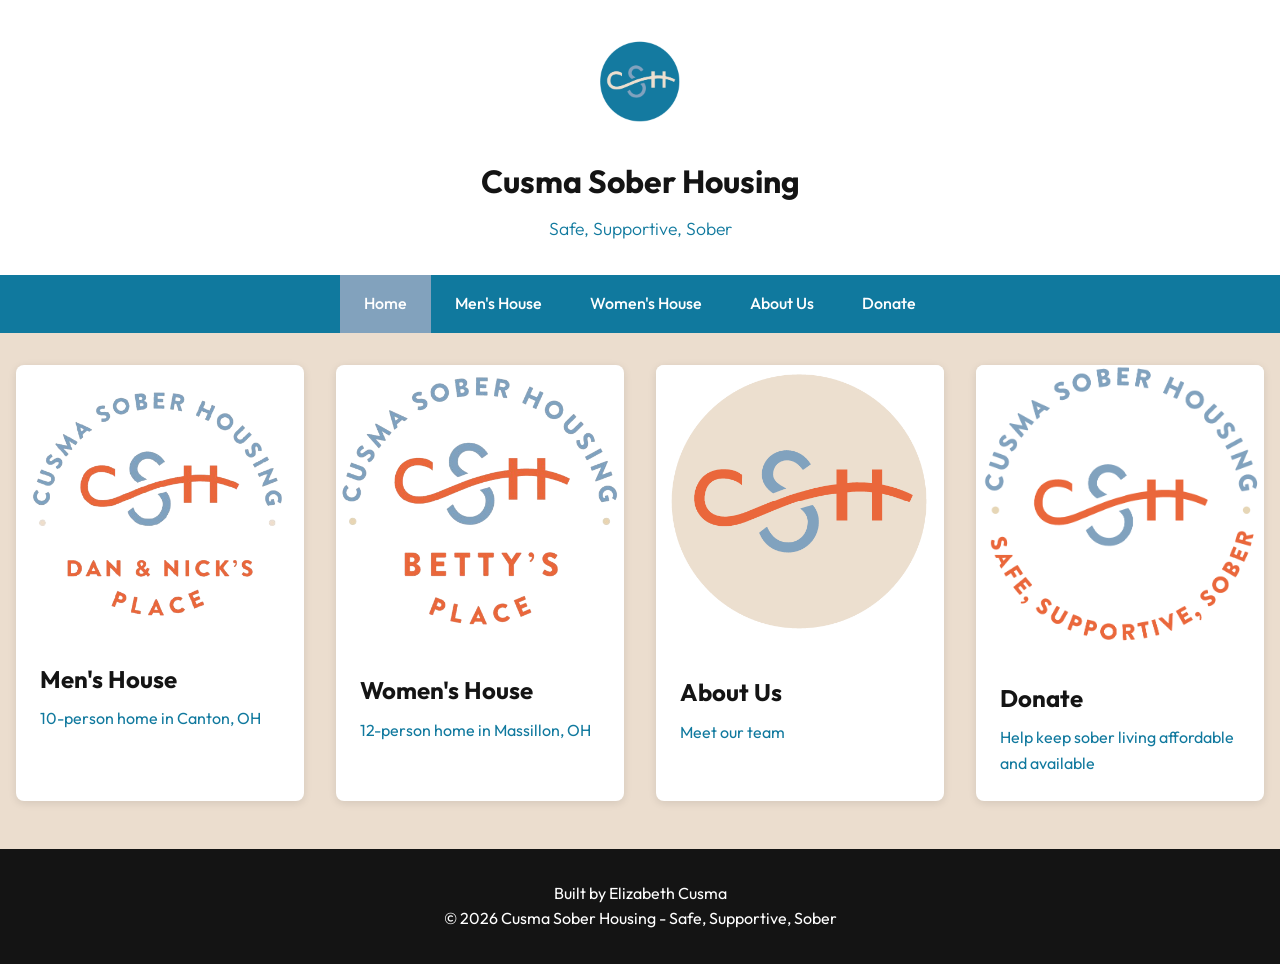
==== index.html @ 88cfdc63 "prettier index.html" ====
<!doctype html>
<html lang="en">
  <head>
    <meta charset="UTF-8" />
    <meta name="viewport" content="width=device-width, initial-scale=1.0" />
    <title>Cusma Sober Housing</title>
    <link rel="stylesheet" href="public/styles.css" />
    <link rel="preconnect" href="https://fonts.googleapis.com" />
    <link rel="preconnect" href="https://fonts.gstatic.com" crossorigin />
    <link
      href="https://fonts.googleapis.com/css2?family=Outfit:wght@300;400;500;600;700;800&display=swap"
      rel="stylesheet"
    />
  </head>
  <body>
    <div class="header">
      <img
        src="public/images/csh-logo.png"
        alt="Cusma Sober Housing"
        class="avatar"
      />
      <h1>Cusma Sober Housing</h1>
      <p class="tagline">Safe, Supportive, Sober</p>
    </div>

    <nav>
      <a href="#home" class="nav-link active" data-page="home">Home</a>
      <a href="#mens-house" class="nav-link" data-page="mens-house"
        >Men's House</a
      >
      <a href="#womens-house" class="nav-link" data-page="womens-house"
        >Women's House</a
      >
      <a href="#about" class="nav-link" data-page="about">About Us</a>
      <a href="#donate" class="nav-link" data-page="donate">Donate</a>
    </nav>

    <div class="container">
      <!-- Home Page -->
      <div id="home" class="page active">
        <div class="blocks-grid">
          <div class="block" onclick="navigateTo('mens-house')">
            <img src="public/images/dan-n-nick.png" alt="Men's House" />
            <div class="block-content">
              <h2>Men's House</h2>
              <p>10-person home in Canton, OH</p>
            </div>
          </div>

          <div class="block" onclick="navigateTo('womens-house')">
            <img src="public/images/bettys-logo.png" alt="Women's House" />
            <div class="block-content">
              <h2>Women's House</h2>
              <p>12-person home in Massillon, OH</p>
            </div>
          </div>

          <div class="block" onclick="navigateTo('about')">
            <img src="public/images/csh-tan-logo.png" alt="About Us" />
            <div class="block-content">
              <h2>About Us</h2>
              <p>Meet our team</p>
            </div>
          </div>

          <div class="block" onclick="navigateTo('donate')">
            <img src="public/images/csh-slogan-logo.png" alt="Donate" />
            <div class="block-content">
              <h2>Donate</h2>
              <p>Help keep sober living affordable and available</p>
            </div>
          </div>
        </div>
      </div>

      <!-- Men's House Page -->
      <div id="mens-house" class="page">
        <div class="page-content">
          <h2>Men's House</h2>
          <img src="public/images/dan-n-nick.png" alt="Men's House" />

          <div class="info-section">
            <h3>Location & Capacity</h3>
            <p>
              Our men's sober living home is located in Canton, Ohio and
              accommodates up to 10 residents.
            </p>
          </div>

          <div class="info-section">
            <h3>Amenities</h3>
            <ul class="info-list">
              <li>Private and shared bedroom options</li>
              <li>Fully equipped kitchen</li>
              <li>Common living areas</li>
              <li>Laundry facilities on-site</li>
              <li>Parking available</li>
              <li>24/7 peer support</li>
            </ul>
          </div>

          <div class="info-section">
            <h3>House Guidelines</h3>
            <ul class="info-list">
              <li>Zero tolerance for drugs and alcohol</li>
              <li>Regular drug testing</li>
              <li>Mandatory house meetings</li>
              <li>Participation in recovery activities encouraged</li>
              <li>Mutual respect and accountability</li>
            </ul>
          </div>

          <div class="info-section photo-gallery">
            <h3>Photo Gallery</h3>
            <div class="gallery-grid">
              <div class="gallery-item" onclick="openModal(this)">
                <img
                  src="public/images/mens-house/mens_house_front.jpeg"
                  alt="Front of house"
                />
                <div class="gallery-caption">Front of men's house</div>
              </div>
              <div class="gallery-item" onclick="openModal(this)">
                <img
                  src="public/images/mens-house/mens_house_back.jpeg"
                  alt="Rear of men's house"
                />
                <div class="gallery-caption">Rear of men's house</div>
              </div>
              <div class="gallery-item" onclick="openModal(this)">
                <img
                  src="public/images/mens-house/mens_house_common_area.jpeg"
                  alt="Common area"
                />
                <div class="gallery-caption">Common area</div>
              </div>
              <div class="gallery-item" onclick="openModal(this)">
                <img
                  src="public/images/mens-house/mens_house_dining_area.jpeg"
                  alt="Dining Area"
                />
                <div class="gallery-caption">Dining Area</div>
              </div>
              <div class="gallery-item" onclick="openModal(this)">
                <img
                  src="public/images/mens-house/mens_house_pantry.jpeg"
                  alt="Pantry"
                />
                <div class="gallery-caption">Pantry</div>
              </div>
              <div class="gallery-item" onclick="openModal(this)">
                <img
                  src="public/images/mens-house/mens_house_living_room.jpeg"
                  alt="Shared Space"
                />
                <div class="gallery-caption">Shared Living Space</div>
              </div>
              <div class="gallery-item" onclick="openModal(this)">
                <img
                  src="public/images/mens-house/men_s_house_kitchen.jpeg"
                  alt="Kitchen"
                />
                <div class="gallery-caption">Kitchen</div>
              </div>
              <div class="gallery-item" onclick="openModal(this)">
                <img
                  src="public/images/mens-house/mens_house_bedroom 1.jpeg"
                  alt="Bedroom 1"
                />
                <div class="gallery-caption">Bedroom 1</div>
              </div>
              <div class="gallery-item" onclick="openModal(this)">
                <img
                  src="public/images/mens-house/mens_house_bedroom2.jpeg"
                  alt="Bedroom 2"
                />
                <div class="gallery-caption">Bedroom 2</div>
              </div>
            </div>
          </div>

          <div class="info-section">
            <h3>Contact Us</h3>
            <p>
              For more information about availability and admissions, please
              reach out to us.
            </p>
          </div>
        </div>
      </div>

      <!-- Women's House Page -->
      <div id="womens-house" class="page">
        <div class="page-content">
          <h2>Women's House</h2>
          <img src="public/images/bettys-logo.png" alt="Women's House" />

          <div class="info-section">
            <h3>Location & Capacity</h3>
            <p>
              Our women's sober living home is located in Massillon, Ohio and
              accommodates up to 12 residents.
            </p>
          </div>

          <div class="info-section">
            <h3>Amenities</h3>
            <ul class="info-list">
              <li>Private and shared bedroom options</li>
              <li>Fully equipped kitchen</li>
              <li>Comfortable common areas</li>
              <li>Laundry facilities on-site</li>
              <li>Parking available</li>
              <li>24/7 peer support</li>
              <li>Safe and supportive environment</li>
            </ul>
          </div>

          <div class="info-section">
            <h3>House Guidelines</h3>
            <ul class="info-list">
              <li>Zero tolerance for drugs and alcohol</li>
              <li>Regular drug testing</li>
              <li>Mandatory house meetings</li>
              <li>Participation in recovery activities encouraged</li>
              <li>Community and sisterhood focus</li>
            </ul>
          </div>

          <div class="info-section photo-gallery">
            <h3>Photo Gallery</h3>
            <div class="gallery-grid">
              <div class="gallery-item" onclick="openModal(this)">
                <img
                  src="https://images.unsplash.com/photo-1615873968403-89e068629265?w=800"
                  alt="Living Room"
                />
                <div class="gallery-caption">Cozy Living Room</div>
              </div>
              <div class="gallery-item" onclick="openModal(this)">
                <img
                  src="https://images.unsplash.com/photo-1505693416388-ac5ce068fe85?w=800"
                  alt="Bedroom"
                />
                <div class="gallery-caption">Comfortable Bedroom</div>
              </div>
              <div class="gallery-item" onclick="openModal(this)">
                <img
                  src="https://images.unsplash.com/photo-1556911220-bff31c812dba?w=800"
                  alt="Kitchen"
                />
                <div class="gallery-caption">Modern Kitchen</div>
              </div>
              <div class="gallery-item" onclick="openModal(this)">
                <img
                  src="https://images.unsplash.com/photo-1600210491892-03d54c0aaf87?w=800"
                  alt="Bathroom"
                />
                <div class="gallery-caption">Clean Bathroom</div>
              </div>
              <div class="gallery-item" onclick="openModal(this)">
                <img
                  src="https://images.unsplash.com/photo-1600596542815-ffad4c1539a9?w=800"
                  alt="Exterior"
                />
                <div class="gallery-caption">Welcoming Exterior</div>
              </div>
              <div class="gallery-item" onclick="openModal(this)">
                <img
                  src="https://images.unsplash.com/photo-1600607687939-ce8a6c25118c?w=800"
                  alt="Common Area"
                />
                <div class="gallery-caption">Common Area</div>
              </div>
            </div>
          </div>

          <div class="info-section">
            <h3>Contact Us</h3>
            <p>
              For more information about availability and admissions, please
              reach out to us.
            </p>
          </div>
        </div>
      </div>

      <!-- About Page -->
      <div id="about" class="page">
        <div class="page-content">
          <h2>About Us</h2>
          <img src="public/images/csh-slogan-logo.png" alt="About Us" />

          <div class="info-section">
            <h3>Our Mission</h3>
            <p>
              Cusma Sober Housing is dedicated to providing safe, supportive,
              and affordable sober living environments for individuals in
              recovery. We believe that stable housing is a crucial component of
              long-term sobriety and personal growth.
            </p>
          </div>

          <div class="info-section">
            <h3>Our Approach</h3>
            <p>
              We create structured, peer-supported environments where residents
              can focus on their recovery while building life skills and
              developing healthy relationships. Our homes emphasize
              accountability, mutual support, and personal responsibility.
            </p>
          </div>

          <div class="info-section">
            <h3>What We Offer</h3>
            <ul class="info-list">
              <li>Structured sober living environment</li>
              <li>Peer support and accountability</li>
              <li>Connection to recovery resources</li>
              <li>Life skills development</li>
              <li>Community and fellowship</li>
              <li>Affordable housing options</li>
            </ul>
          </div>

          <div class="info-section">
            <h3>Our Team</h3>
            <p>
              Our team consists of dedicated individuals who are passionate
              about supporting those in recovery. Many of our staff members are
              in recovery themselves and understand the challenges and triumphs
              of the journey.
            </p>
          </div>
        </div>
      </div>

      <!-- Donate Page -->
      <div id="donate" class="page">
        <div class="page-content">
          <h2>Donate</h2>
          <img src="public/images/csh-slogan-logo.png" alt="Donate" />

          <div class="info-section">
            <h3>Help Keep Sober Living Affordable and Available</h3>
            <p>
              Your generous donations help us maintain affordable housing
              options for individuals working on their recovery. Every
              contribution makes a difference in someone's journey to sobriety.
            </p>
          </div>

          <div class="info-section">
            <h3>How Your Donation Helps</h3>
            <ul class="info-list">
              <li>Subsidize rent for residents in financial need</li>
              <li>Maintain and improve our facilities</li>
              <li>Provide recovery resources and materials</li>
              <li>Support community activities and programs</li>
              <li>Ensure 24/7 availability of support</li>
              <li>Expand our capacity to serve more individuals</li>
            </ul>
          </div>

          <div class="info-section">
            <h3>Ways to Give</h3>
            <p>
              We accept donations of all sizes. Whether it's a one-time gift or
              a recurring contribution, your support helps us continue our
              mission of providing safe, supportive housing for those in
              recovery.
            </p>
            <button
              class="donate-btn"
              onclick="
                alert(
                  'Thank you for your interest in donating! Please contact us for donation information.',
                )
              "
            >
              Make a Donation
            </button>
          </div>

          <div class="info-section">
            <h3>Other Ways to Support</h3>
            <ul class="info-list">
              <li>Volunteer your time</li>
              <li>Donate household items</li>
              <li>Spread awareness about our mission</li>
              <li>Become a community partner</li>
            </ul>
          </div>
        </div>
      </div>
    </div>

    <div class="footer">
      <p>Built by Elizabeth Cusma</p>
      <p>&copy; 2026 Cusma Sober Housing - Safe, Supportive, Sober</p>
    </div>

    <!-- Photo Modal -->
    <div id="photoModal" class="modal" onclick="closeModal()">
      <span class="close-modal">&times;</span>
      <img class="modal-content" id="modalImg" />
    </div>

    <script>
      function navigateTo(pageId) {
        // Hide all pages
        const pages = document.querySelectorAll(".page");
        pages.forEach((page) => page.classList.remove("active"));

        // Remove active class from all nav links
        const navLinks = document.querySelectorAll(".nav-link");
        navLinks.forEach((link) => link.classList.remove("active"));

        // Show selected page
        const targetPage = document.getElementById(pageId);
        if (targetPage) {
          targetPage.classList.add("active");

          // Add active class to corresponding nav link
          const activeLink = document.querySelector(`[data-page="${pageId}"]`);
          if (activeLink) {
            activeLink.classList.add("active");
          }

          // Scroll to top
          window.scrollTo(0, 0);
        }
      }

      // Handle navigation clicks
      document.querySelectorAll(".nav-link").forEach((link) => {
        link.addEventListener("click", function (e) {
          e.preventDefault();
          const pageId = this.getAttribute("data-page");
          navigateTo(pageId);
        });
      });

      // Handle browser back/forward buttons
      window.addEventListener("popstate", function (e) {
        const hash = window.location.hash.substring(1) || "home";
        navigateTo(hash);
      });

      // Photo gallery modal functions
      function openModal(galleryItem) {
        event.stopPropagation();
        const modal = document.getElementById("photoModal");
        const modalImg = document.getElementById("modalImg");
        const img = galleryItem.querySelector("img");

        modal.classList.add("active");
        modalImg.src = img.src;
      }

      function closeModal() {
        const modal = document.getElementById("photoModal");
        modal.classList.remove("active");
      }

      // Close modal on escape key
      document.addEventListener("keydown", function (e) {
        if (e.key === "Escape") {
          closeModal();
        }
      });
    </script>
  </body>
</html>
---- public/styles.css ----
* {
  margin: 0;
  padding: 0;
  box-sizing: border-box;
}

body {
  font-family:
    "Outfit",
    -apple-system,
    BlinkMacSystemFont,
    "Segoe UI",
    sans-serif;
  line-height: 1.6;
  color: #141414;
  background: #ebddce;
  font-weight: 400;
}

.header {
  background: #ffffff;
  padding: 2rem;
  text-align: center;
  box-shadow: 0 2px 4px rgba(0, 0, 0, 0.1);
}

.avatar {
  width: 100px;
  height: 100px;
  border-radius: 8px;
  margin-bottom: 1rem;
  object-fit: contain;
  padding: 0.5rem;
}

h1 {
  color: #141414;
  font-size: 2rem;
  margin-bottom: 0.5rem;
  font-weight: 700;
}

.tagline {
  color: #10799e;
  font-size: 1.1rem;
  font-weight: 300;
}

nav {
  background: #10799e;
  padding: 0;
  display: flex;
  justify-content: center;
  flex-wrap: wrap;
}

nav a {
  color: white;
  text-decoration: none;
  padding: 1rem 1.5rem;
  display: inline-block;
  transition: background 0.3s;
  font-weight: 500;
}

nav a:hover,
nav a.active {
  background: #82a2bd;
}

.container {
  max-width: 1400px;
  margin: 2rem auto;
  padding: 0 1rem;
}

.page {
  display: none;
}

.page.active {
  display: block;
}

.blocks-grid {
  display: grid;
  grid-template-columns: repeat(auto-fit, minmax(280px, 1fr));
  gap: 2rem;
  margin-top: 2rem;
}

.block {
  background: white;
  border-radius: 8px;
  overflow: hidden;
  box-shadow: 0 2px 8px rgba(0, 0, 0, 0.1);
  transition:
    transform 0.3s,
    box-shadow 0.3s;
  cursor: pointer;
}

.block:hover {
  transform: translateY(-4px);
  box-shadow: 0 4px 12px rgba(0, 0, 0, 0.15);
}

.block img {
  width: 100%;
  height: auto;
  object-fit: center;
}

.block-content {
  padding: 1.5rem;
}

.block h2 {
  color: #141414;
  margin-bottom: 0.5rem;
  font-weight: 700;
}

.block p {
  color: #10799e;
  font-weight: 400;
}

.page-content {
  background: white;
  padding: 2rem;
  border-radius: 8px;
  box-shadow: 0 2px 8px rgba(0, 0, 0, 0.1);
  width: 75%;
  max-width: 900px;
  margin: 0 auto;
}

.page-content h2 {
  color: #141414;
  margin-bottom: 1rem;
  font-size: 2rem;
  font-weight: 700;
}

.page-content img {
  display: block;
  width: 75%;
  max-width: 600px;
  border-radius: 8px;
  margin: 1rem auto;
}

.info-section {
  margin: 2rem 0;
}

.info-section h3 {
  color: #10799e;
  margin-bottom: 1rem;
  font-weight: 600;
}

.info-section p {
  font-weight: 400;
}

.info-list {
  list-style: none;
  padding-left: 0;
}

.info-list li {
  padding: 0.5rem 0;
  padding-left: 1.5rem;
  position: relative;
}

.info-list li:before {
  content: "✓";
  position: absolute;
  left: 0;
  color: #e9673b;
  font-weight: bold;
}

.footer {
  background: #141414;
  color: white;
  text-align: center;
  padding: 2rem;
  margin-top: 3rem;
}

.footer a {
  color: #82a2bd;
  text-decoration: none;
}

.footer a:hover {
  text-decoration: underline;
}

.donate-btn {
  background: #e9673b;
  color: white;
  padding: 1rem 2rem;
  border: none;
  border-radius: 4px;
  font-size: 1.1rem;
  cursor: pointer;
  transition: background 0.3s;
  margin-top: 1rem;
  font-weight: 600;
  font-family: "Outfit", sans-serif;
}

.donate-btn:hover {
  background: #10799e;
}

.photo-gallery {
  margin: 2rem 0;
}

.gallery-grid {
  display: grid;
  grid-template-columns: repeat(auto-fit, minmax(250px, 1fr));
  gap: 1rem;
  margin-top: 1rem;
}

.gallery-item {
  position: relative;
  overflow: hidden;
  border-radius: 8px;
  box-shadow: 0 2px 8px rgba(0, 0, 0, 0.1);
  aspect-ratio: 4/3;
  cursor: pointer;
  transition: transform 0.3s;
  background: #e8dfd4;
}

.gallery-item:hover {
  transform: scale(1.05);
}

.gallery-item img {
  width: 100%;
  height: 100%;
  object-fit: contain;
  object-position: center;
  display: block;
}

.gallery-caption {
  position: absolute;
  bottom: 0;
  left: 0;
  right: 0;
  background: rgba(0, 0, 0, 0.7);
  color: white;
  padding: 0.5rem;
  font-size: 0.9rem;
  text-align: center;
}

.modal {
  display: none;
  position: fixed;
  z-index: 1000;
  left: 0;
  top: 0;
  width: 100%;
  height: 100%;
  background-color: rgba(0, 0, 0, 0.9);
}

.modal.active {
  display: flex;
  align-items: center;
  justify-content: center;
}

.modal-content {
  max-width: 90%;
  max-height: 90%;
  object-fit: contain;
}

.close-modal {
  position: absolute;
  top: 20px;
  right: 35px;
  color: #f1f1f1;
  font-size: 40px;
  font-weight: bold;
  cursor: pointer;
}

.close-modal:hover {
  color: #bbb;
}
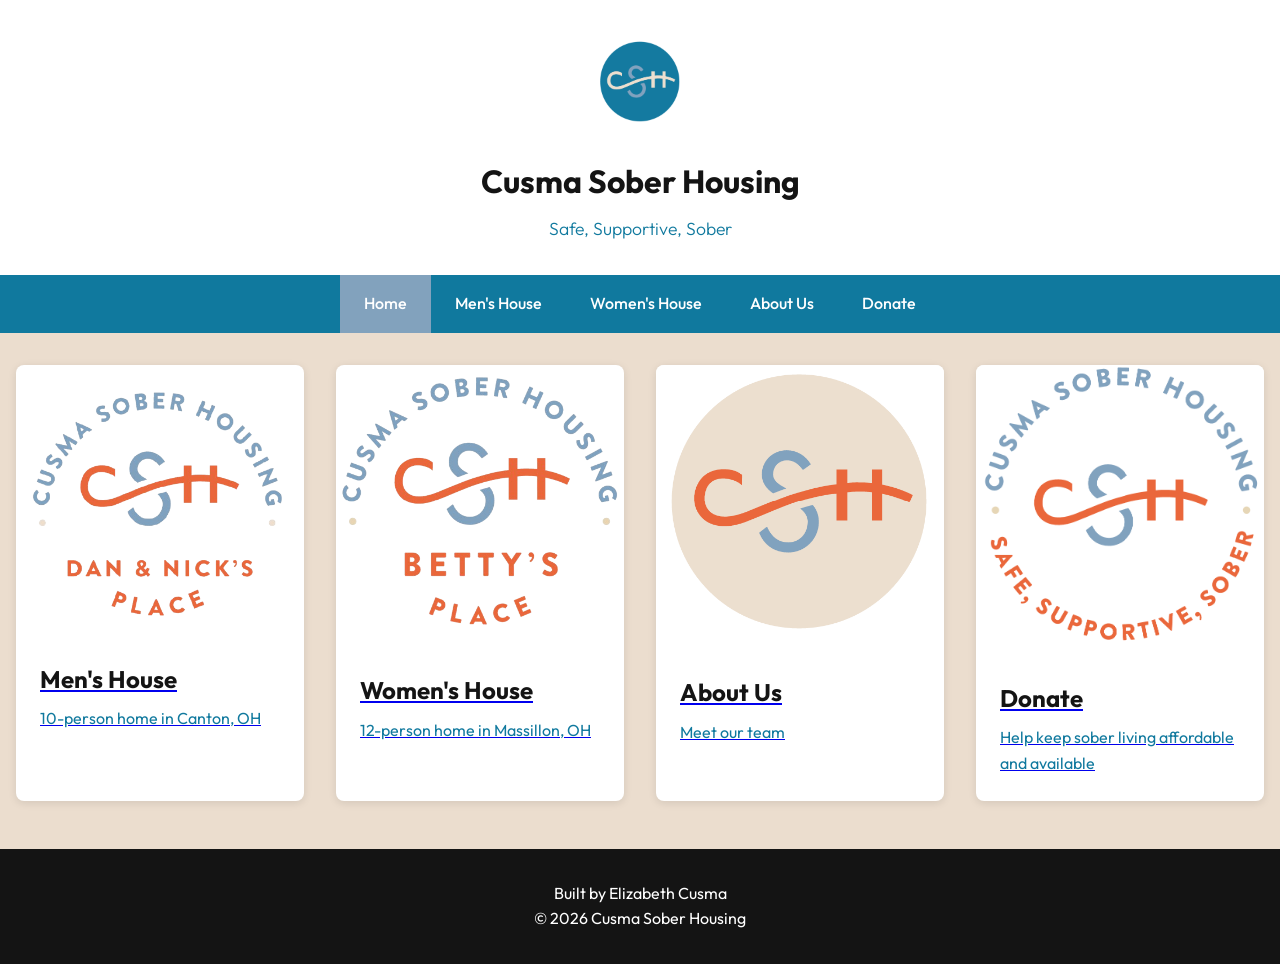
==== commit 9097e98c: "Splitting site into multiple html files for SEO, actual direct links that will work, saner routing, " ====
--- a/index.html
+++ b/index.html
@@ -4,471 +4,68 @@
     <meta charset="UTF-8" />
     <meta name="viewport" content="width=device-width, initial-scale=1.0" />
     <title>Cusma Sober Housing</title>
+    <link rel="icon" href="public/images/favicon.ico" />
     <link rel="stylesheet" href="public/styles.css" />
+
     <link rel="preconnect" href="https://fonts.googleapis.com" />
     <link rel="preconnect" href="https://fonts.gstatic.com" crossorigin />
-    <link
-      href="https://fonts.googleapis.com/css2?family=Outfit:wght@300;400;500;600;700;800&display=swap"
-      rel="stylesheet"
-    />
+    <link href="https://fonts.googleapis.com/css2?family=Outfit:wght@300;400;500;600;700;800&display=swap" rel="stylesheet" />
   </head>
+
   <body>
     <div class="header">
-      <img
-        src="public/images/csh-logo.png"
-        alt="Cusma Sober Housing"
-        class="avatar"
-      />
+      <img src="public/images/csh-logo.png" alt="Cusma Sober Housing" class="avatar" />
       <h1>Cusma Sober Housing</h1>
       <p class="tagline">Safe, Supportive, Sober</p>
     </div>
 
     <nav>
-      <a href="#home" class="nav-link active" data-page="home">Home</a>
-      <a href="#mens-house" class="nav-link" data-page="mens-house"
-        >Men's House</a
-      >
-      <a href="#womens-house" class="nav-link" data-page="womens-house"
-        >Women's House</a
-      >
-      <a href="#about" class="nav-link" data-page="about">About Us</a>
-      <a href="#donate" class="nav-link" data-page="donate">Donate</a>
+      <a href="index.html" class="active">Home</a>
+      <a href="mens-house.html">Men's House</a>
+      <a href="womens-house.html">Women's House</a>
+      <a href="about.html">About Us</a>
+      <a href="donate.html">Donate</a>
     </nav>
 
     <div class="container">
-      <!-- Home Page -->
-      <div id="home" class="page active">
-        <div class="blocks-grid">
-          <div class="block" onclick="navigateTo('mens-house')">
-            <img src="public/images/dan-n-nick.png" alt="Men's House" />
-            <div class="block-content">
-              <h2>Men's House</h2>
-              <p>10-person home in Canton, OH</p>
-            </div>
+      <div class="blocks-grid">
+        <a href="mens-house.html" class="block">
+          <img src="public/images/dan-n-nick.png" alt="Men's House" />
+          <div class="block-content">
+            <h2>Men's House</h2>
+            <p>10-person home in Canton, OH</p>
           </div>
+        </a>
 
-          <div class="block" onclick="navigateTo('womens-house')">
-            <img src="public/images/bettys-logo.png" alt="Women's House" />
-            <div class="block-content">
-              <h2>Women's House</h2>
-              <p>12-person home in Massillon, OH</p>
-            </div>
+        <a href="womens-house.html" class="block">
+          <img src="public/images/bettys-logo.png" alt="Women's House" />
+          <div class="block-content">
+            <h2>Women's House</h2>
+            <p>12-person home in Massillon, OH</p>
           </div>
+        </a>
 
-          <div class="block" onclick="navigateTo('about')">
-            <img src="public/images/csh-tan-logo.png" alt="About Us" />
-            <div class="block-content">
-              <h2>About Us</h2>
-              <p>Meet our team</p>
-            </div>
+        <a href="about.html" class="block">
+          <img src="public/images/csh-tan-logo.png" alt="About Us" />
+          <div class="block-content">
+            <h2>About Us</h2>
+            <p>Meet our team</p>
           </div>
+        </a>
 
-          <div class="block" onclick="navigateTo('donate')">
-            <img src="public/images/csh-slogan-logo.png" alt="Donate" />
-            <div class="block-content">
-              <h2>Donate</h2>
-              <p>Help keep sober living affordable and available</p>
-            </div>
+        <a href="donate.html" class="block">
+          <img src="public/images/csh-slogan-logo.png" alt="Donate" />
+          <div class="block-content">
+            <h2>Donate</h2>
+            <p>Help keep sober living affordable and available</p>
           </div>
-        </div>
-      </div>
-
-      <!-- Men's House Page -->
-      <div id="mens-house" class="page">
-        <div class="page-content">
-          <h2>Men's House</h2>
-          <img src="public/images/dan-n-nick.png" alt="Men's House" />
-
-          <div class="info-section">
-            <h3>Location & Capacity</h3>
-            <p>
-              Our men's sober living home is located in Canton, Ohio and
-              accommodates up to 10 residents.
-            </p>
-          </div>
-
-          <div class="info-section">
-            <h3>Amenities</h3>
-            <ul class="info-list">
-              <li>Private and shared bedroom options</li>
-              <li>Fully equipped kitchen</li>
-              <li>Common living areas</li>
-              <li>Laundry facilities on-site</li>
-              <li>Parking available</li>
-              <li>24/7 peer support</li>
-            </ul>
-          </div>
-
-          <div class="info-section">
-            <h3>House Guidelines</h3>
-            <ul class="info-list">
-              <li>Zero tolerance for drugs and alcohol</li>
-              <li>Regular drug testing</li>
-              <li>Mandatory house meetings</li>
-              <li>Participation in recovery activities encouraged</li>
-              <li>Mutual respect and accountability</li>
-            </ul>
-          </div>
-
-          <div class="info-section photo-gallery">
-            <h3>Photo Gallery</h3>
-            <div class="gallery-grid">
-              <div class="gallery-item" onclick="openModal(this)">
-                <img
-                  src="public/images/mens-house/mens_house_front.jpeg"
-                  alt="Front of house"
-                />
-                <div class="gallery-caption">Front of men's house</div>
-              </div>
-              <div class="gallery-item" onclick="openModal(this)">
-                <img
-                  src="public/images/mens-house/mens_house_back.jpeg"
-                  alt="Rear of men's house"
-                />
-                <div class="gallery-caption">Rear of men's house</div>
-              </div>
-              <div class="gallery-item" onclick="openModal(this)">
-                <img
-                  src="public/images/mens-house/mens_house_common_area.jpeg"
-                  alt="Common area"
-                />
-                <div class="gallery-caption">Common area</div>
-              </div>
-              <div class="gallery-item" onclick="openModal(this)">
-                <img
-                  src="public/images/mens-house/mens_house_dining_area.jpeg"
-                  alt="Dining Area"
-                />
-                <div class="gallery-caption">Dining Area</div>
-              </div>
-              <div class="gallery-item" onclick="openModal(this)">
-                <img
-                  src="public/images/mens-house/mens_house_pantry.jpeg"
-                  alt="Pantry"
-                />
-                <div class="gallery-caption">Pantry</div>
-              </div>
-              <div class="gallery-item" onclick="openModal(this)">
-                <img
-                  src="public/images/mens-house/mens_house_living_room.jpeg"
-                  alt="Shared Space"
-                />
-                <div class="gallery-caption">Shared Living Space</div>
-              </div>
-              <div class="gallery-item" onclick="openModal(this)">
-                <img
-                  src="public/images/mens-house/men_s_house_kitchen.jpeg"
-                  alt="Kitchen"
-                />
-                <div class="gallery-caption">Kitchen</div>
-              </div>
-              <div class="gallery-item" onclick="openModal(this)">
-                <img
-                  src="public/images/mens-house/mens_house_bedroom 1.jpeg"
-                  alt="Bedroom 1"
-                />
-                <div class="gallery-caption">Bedroom 1</div>
-              </div>
-              <div class="gallery-item" onclick="openModal(this)">
-                <img
-                  src="public/images/mens-house/mens_house_bedroom2.jpeg"
-                  alt="Bedroom 2"
-                />
-                <div class="gallery-caption">Bedroom 2</div>
-              </div>
-            </div>
-          </div>
-
-          <div class="info-section">
-            <h3>Contact Us</h3>
-            <p>
-              For more information about availability and admissions, please
-              reach out to us.
-            </p>
-          </div>
-        </div>
-      </div>
-
-      <!-- Women's House Page -->
-      <div id="womens-house" class="page">
-        <div class="page-content">
-          <h2>Women's House</h2>
-          <img src="public/images/bettys-logo.png" alt="Women's House" />
-
-          <div class="info-section">
-            <h3>Location & Capacity</h3>
-            <p>
-              Our women's sober living home is located in Massillon, Ohio and
-              accommodates up to 12 residents.
-            </p>
-          </div>
-
-          <div class="info-section">
-            <h3>Amenities</h3>
-            <ul class="info-list">
-              <li>Private and shared bedroom options</li>
-              <li>Fully equipped kitchen</li>
-              <li>Comfortable common areas</li>
-              <li>Laundry facilities on-site</li>
-              <li>Parking available</li>
-              <li>24/7 peer support</li>
-              <li>Safe and supportive environment</li>
-            </ul>
-          </div>
-
-          <div class="info-section">
-            <h3>House Guidelines</h3>
-            <ul class="info-list">
-              <li>Zero tolerance for drugs and alcohol</li>
-              <li>Regular drug testing</li>
-              <li>Mandatory house meetings</li>
-              <li>Participation in recovery activities encouraged</li>
-              <li>Community and sisterhood focus</li>
-            </ul>
-          </div>
-
-          <div class="info-section photo-gallery">
-            <h3>Photo Gallery</h3>
-            <div class="gallery-grid">
-              <div class="gallery-item" onclick="openModal(this)">
-                <img
-                  src="https://images.unsplash.com/photo-1615873968403-89e068629265?w=800"
-                  alt="Living Room"
-                />
-                <div class="gallery-caption">Cozy Living Room</div>
-              </div>
-              <div class="gallery-item" onclick="openModal(this)">
-                <img
-                  src="https://images.unsplash.com/photo-1505693416388-ac5ce068fe85?w=800"
-                  alt="Bedroom"
-                />
-                <div class="gallery-caption">Comfortable Bedroom</div>
-              </div>
-              <div class="gallery-item" onclick="openModal(this)">
-                <img
-                  src="https://images.unsplash.com/photo-1556911220-bff31c812dba?w=800"
-                  alt="Kitchen"
-                />
-                <div class="gallery-caption">Modern Kitchen</div>
-              </div>
-              <div class="gallery-item" onclick="openModal(this)">
-                <img
-                  src="https://images.unsplash.com/photo-1600210491892-03d54c0aaf87?w=800"
-                  alt="Bathroom"
-                />
-                <div class="gallery-caption">Clean Bathroom</div>
-              </div>
-              <div class="gallery-item" onclick="openModal(this)">
-                <img
-                  src="https://images.unsplash.com/photo-1600596542815-ffad4c1539a9?w=800"
-                  alt="Exterior"
-                />
-                <div class="gallery-caption">Welcoming Exterior</div>
-              </div>
-              <div class="gallery-item" onclick="openModal(this)">
-                <img
-                  src="https://images.unsplash.com/photo-1600607687939-ce8a6c25118c?w=800"
-                  alt="Common Area"
-                />
-                <div class="gallery-caption">Common Area</div>
-              </div>
-            </div>
-          </div>
-
-          <div class="info-section">
-            <h3>Contact Us</h3>
-            <p>
-              For more information about availability and admissions, please
-              reach out to us.
-            </p>
-          </div>
-        </div>
-      </div>
-
-      <!-- About Page -->
-      <div id="about" class="page">
-        <div class="page-content">
-          <h2>About Us</h2>
-          <img src="public/images/csh-slogan-logo.png" alt="About Us" />
-
-          <div class="info-section">
-            <h3>Our Mission</h3>
-            <p>
-              Cusma Sober Housing is dedicated to providing safe, supportive,
-              and affordable sober living environments for individuals in
-              recovery. We believe that stable housing is a crucial component of
-              long-term sobriety and personal growth.
-            </p>
-          </div>
-
-          <div class="info-section">
-            <h3>Our Approach</h3>
-            <p>
-              We create structured, peer-supported environments where residents
-              can focus on their recovery while building life skills and
-              developing healthy relationships. Our homes emphasize
-              accountability, mutual support, and personal responsibility.
-            </p>
-          </div>
-
-          <div class="info-section">
-            <h3>What We Offer</h3>
-            <ul class="info-list">
-              <li>Structured sober living environment</li>
-              <li>Peer support and accountability</li>
-              <li>Connection to recovery resources</li>
-              <li>Life skills development</li>
-              <li>Community and fellowship</li>
-              <li>Affordable housing options</li>
-            </ul>
-          </div>
-
-          <div class="info-section">
-            <h3>Our Team</h3>
-            <p>
-              Our team consists of dedicated individuals who are passionate
-              about supporting those in recovery. Many of our staff members are
-              in recovery themselves and understand the challenges and triumphs
-              of the journey.
-            </p>
-          </div>
-        </div>
-      </div>
-
-      <!-- Donate Page -->
-      <div id="donate" class="page">
-        <div class="page-content">
-          <h2>Donate</h2>
-          <img src="public/images/csh-slogan-logo.png" alt="Donate" />
-
-          <div class="info-section">
-            <h3>Help Keep Sober Living Affordable and Available</h3>
-            <p>
-              Your generous donations help us maintain affordable housing
-              options for individuals working on their recovery. Every
-              contribution makes a difference in someone's journey to sobriety.
-            </p>
-          </div>
-
-          <div class="info-section">
-            <h3>How Your Donation Helps</h3>
-            <ul class="info-list">
-              <li>Subsidize rent for residents in financial need</li>
-              <li>Maintain and improve our facilities</li>
-              <li>Provide recovery resources and materials</li>
-              <li>Support community activities and programs</li>
-              <li>Ensure 24/7 availability of support</li>
-              <li>Expand our capacity to serve more individuals</li>
-            </ul>
-          </div>
-
-          <div class="info-section">
-            <h3>Ways to Give</h3>
-            <p>
-              We accept donations of all sizes. Whether it's a one-time gift or
-              a recurring contribution, your support helps us continue our
-              mission of providing safe, supportive housing for those in
-              recovery.
-            </p>
-            <button
-              class="donate-btn"
-              onclick="
-                alert(
-                  'Thank you for your interest in donating! Please contact us for donation information.',
-                )
-              "
-            >
-              Make a Donation
-            </button>
-          </div>
-
-          <div class="info-section">
-            <h3>Other Ways to Support</h3>
-            <ul class="info-list">
-              <li>Volunteer your time</li>
-              <li>Donate household items</li>
-              <li>Spread awareness about our mission</li>
-              <li>Become a community partner</li>
-            </ul>
-          </div>
-        </div>
+        </a>
       </div>
     </div>
 
     <div class="footer">
       <p>Built by Elizabeth Cusma</p>
-      <p>&copy; 2026 Cusma Sober Housing - Safe, Supportive, Sober</p>
+      <p>&copy; 2026 Cusma Sober Housing</p>
     </div>
-
-    <!-- Photo Modal -->
-    <div id="photoModal" class="modal" onclick="closeModal()">
-      <span class="close-modal">&times;</span>
-      <img class="modal-content" id="modalImg" />
-    </div>
-
-    <script>
-      function navigateTo(pageId) {
-        // Hide all pages
-        const pages = document.querySelectorAll(".page");
-        pages.forEach((page) => page.classList.remove("active"));
-
-        // Remove active class from all nav links
-        const navLinks = document.querySelectorAll(".nav-link");
-        navLinks.forEach((link) => link.classList.remove("active"));
-
-        // Show selected page
-        const targetPage = document.getElementById(pageId);
-        if (targetPage) {
-          targetPage.classList.add("active");
-
-          // Add active class to corresponding nav link
-          const activeLink = document.querySelector(`[data-page="${pageId}"]`);
-          if (activeLink) {
-            activeLink.classList.add("active");
-          }
-
-          // Scroll to top
-          window.scrollTo(0, 0);
-        }
-      }
-
-      // Handle navigation clicks
-      document.querySelectorAll(".nav-link").forEach((link) => {
-        link.addEventListener("click", function (e) {
-          e.preventDefault();
-          const pageId = this.getAttribute("data-page");
-          navigateTo(pageId);
-        });
-      });
-
-      // Handle browser back/forward buttons
-      window.addEventListener("popstate", function (e) {
-        const hash = window.location.hash.substring(1) || "home";
-        navigateTo(hash);
-      });
-
-      // Photo gallery modal functions
-      function openModal(galleryItem) {
-        event.stopPropagation();
-        const modal = document.getElementById("photoModal");
-        const modalImg = document.getElementById("modalImg");
-        const img = galleryItem.querySelector("img");
-
-        modal.classList.add("active");
-        modalImg.src = img.src;
-      }
-
-      function closeModal() {
-        const modal = document.getElementById("photoModal");
-        modal.classList.remove("active");
-      }
-
-      // Close modal on escape key
-      document.addEventListener("keydown", function (e) {
-        if (e.key === "Escape") {
-          closeModal();
-        }
-      });
-    </script>
   </body>
-</html>
+</html>
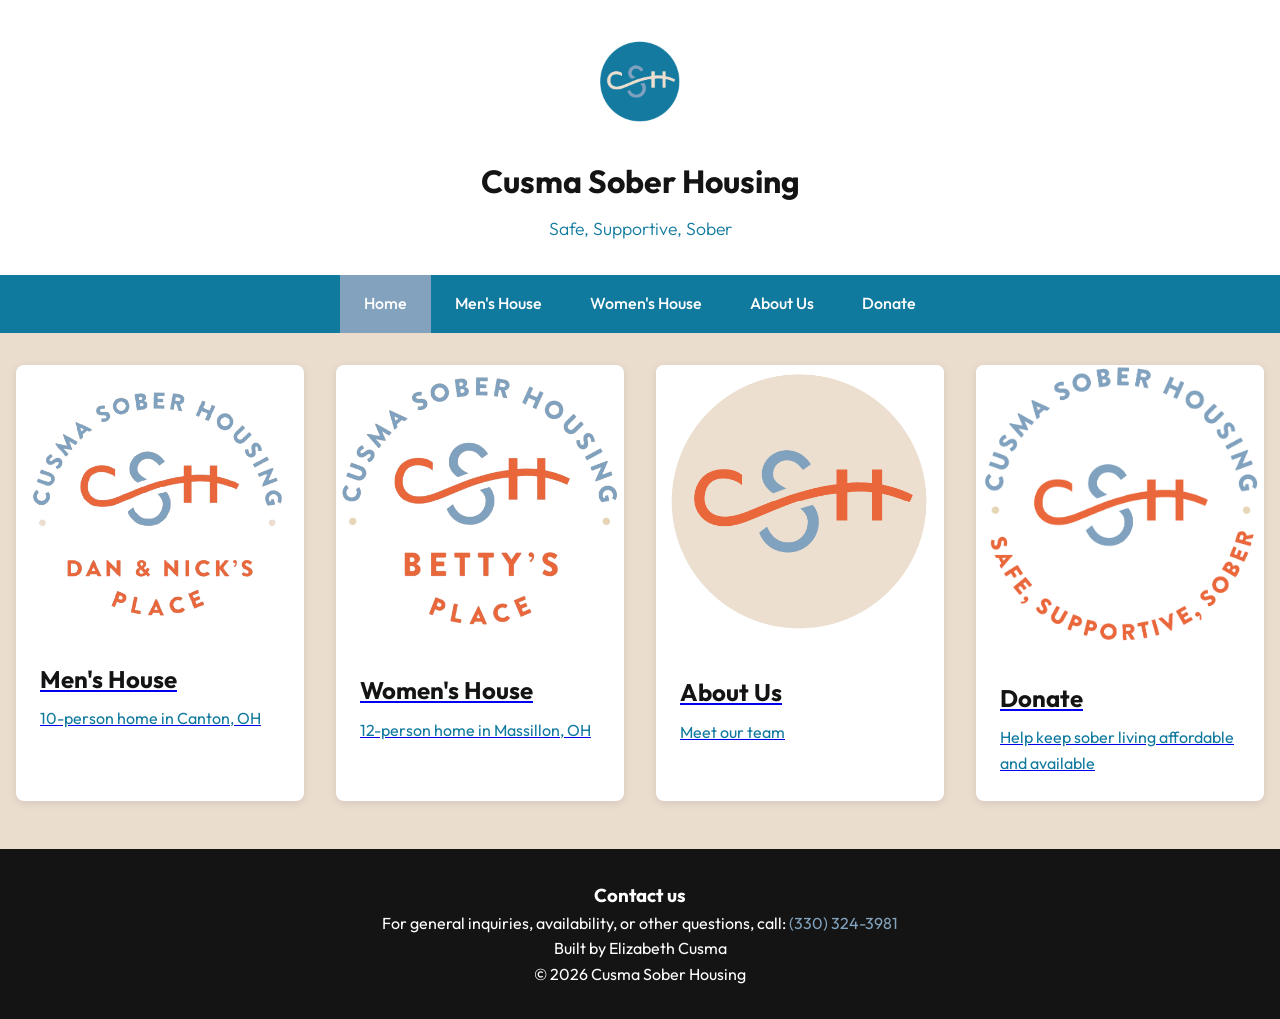
==== commit 1dd47dca: "Add somewhat obfuscated phone number to footer, which includes a bit of javascript in public/js" ====
--- a/index.html
+++ b/index.html
@@ -10,7 +10,8 @@
     <link rel="preconnect" href="https://fonts.googleapis.com" />
     <link rel="preconnect" href="https://fonts.gstatic.com" crossorigin />
     <link href="https://fonts.googleapis.com/css2?family=Outfit:wght@300;400;500;600;700;800&display=swap" rel="stylesheet" />
-  </head>
+  <script src="public/js/main.js" defer></script>
+</head>
 
   <body>
     <div class="header">
@@ -64,6 +65,9 @@
     </div>
 
     <div class="footer">
+      <h3>Contact us</h3>
+      <p>For general inquiries, availability, or other questions, call: <span class="phone" data-user="330" data-mid="324" data-end="3981"></span></p>
+      
       <p>Built by Elizabeth Cusma</p>
       <p>&copy; 2026 Cusma Sober Housing</p>
     </div>
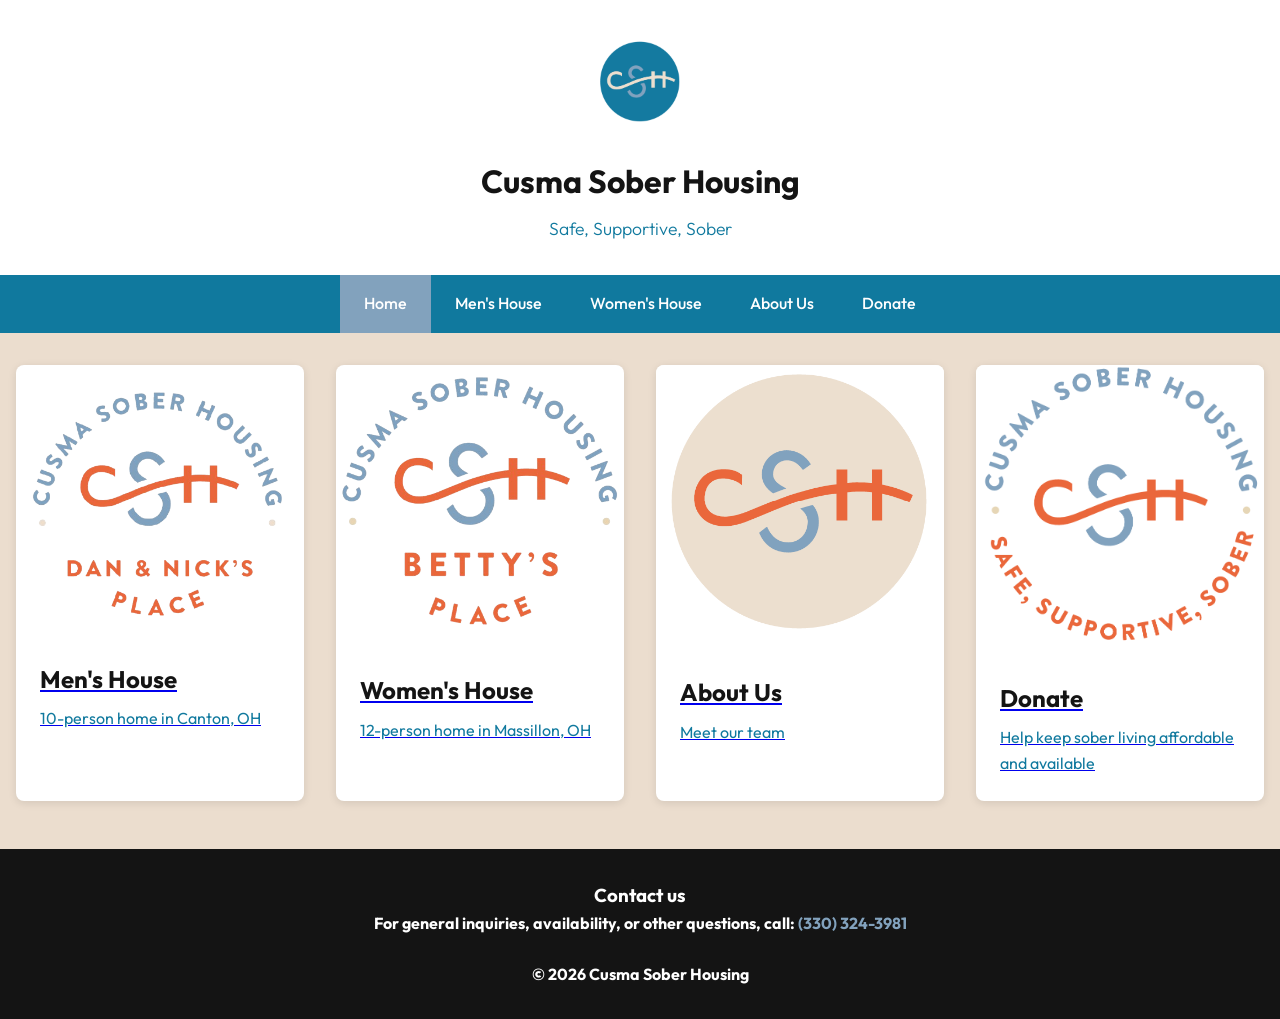
==== commit 3660baa4: "Clean up footer, make contact info more prominent" ====
--- a/index.html
+++ b/index.html
@@ -66,10 +66,10 @@
 
     <div class="footer">
       <h3>Contact us</h3>
-      <p>For general inquiries, availability, or other questions, call: <span class="phone" data-user="330" data-mid="324" data-end="3981"></span></p>
+      <h4>For general inquiries, availability, or other questions, call: <span class="phone" data-user="330" data-mid="324" data-end="3981"></span><h4>
       
-      <p>Built by Elizabeth Cusma</p>
-      <p>&copy; 2026 Cusma Sober Housing</p>
+<br />
+<p>&copy; 2026 Cusma Sober Housing</p>
     </div>
   </body>
 </html>
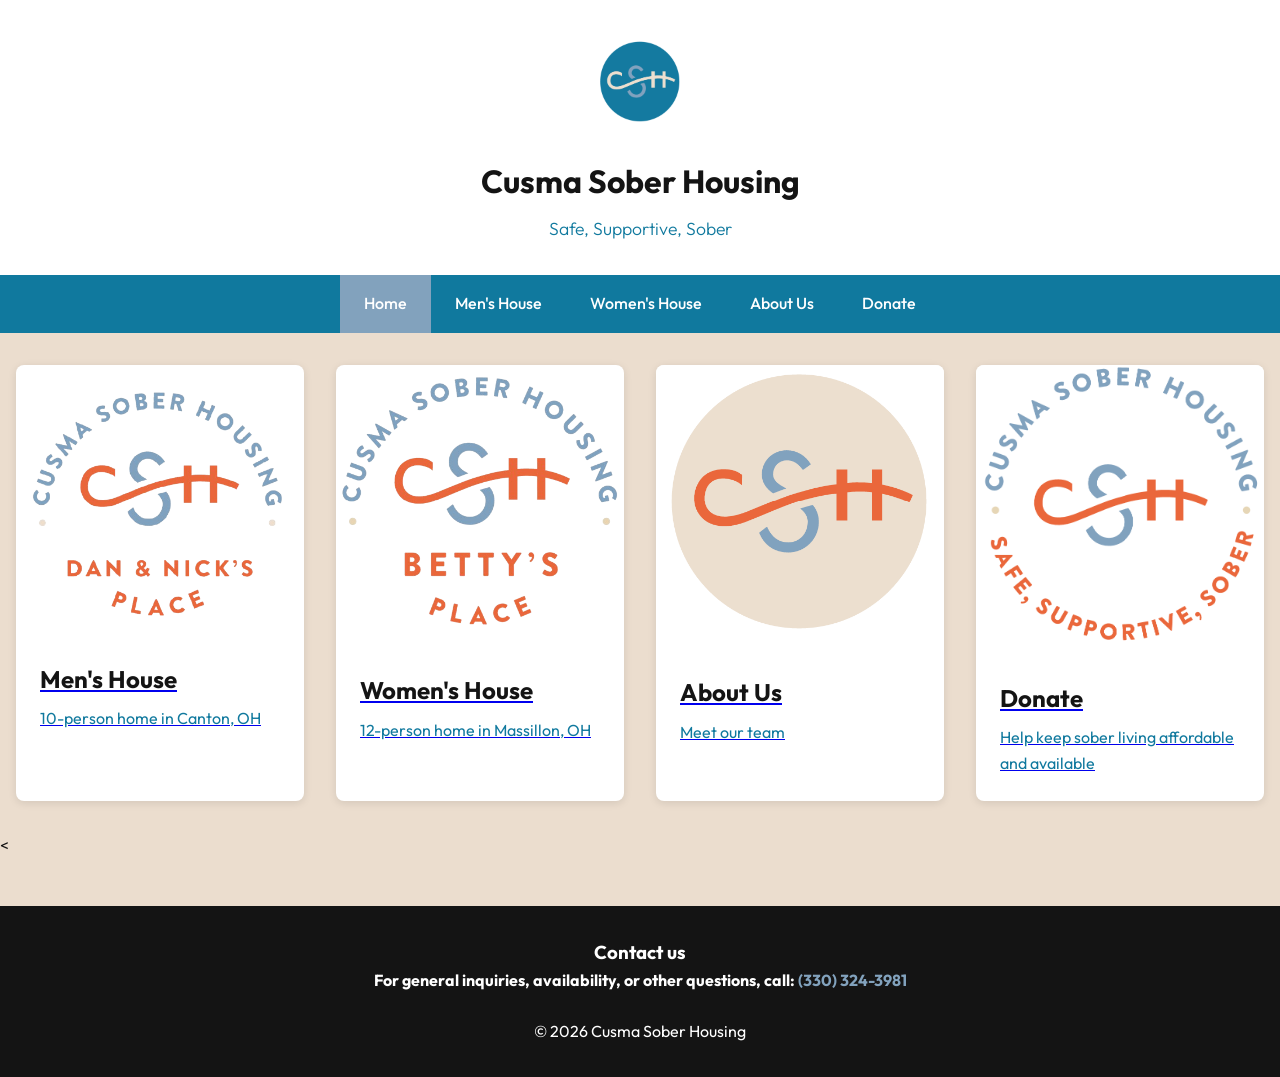
==== commit 85a81faf: "Massive overhaul to womens' house photos. Cleaned up JS snippets from html files by putting them in " ====
--- a/index.html
+++ b/index.html
@@ -64,12 +64,20 @@
       </div>
     </div>
 
-    <div class="footer">
+    <    <div class="footer">
       <h3>Contact us</h3>
-      <h4>For general inquiries, availability, or other questions, call: <span class="phone" data-user="330" data-mid="324" data-end="3981"></span><h4>
-      
-<br />
-<p>&copy; 2026 Cusma Sober Housing</p>
+      <h4>
+        For general inquiries, availability, or other questions, call:
+        <span
+          class="phone"
+          data-user="330"
+          data-mid="324"
+          data-end="3981"
+        ></span>
+      </h4>
+
+      <br />
+      <p>&copy; 2026 Cusma Sober Housing</p>
     </div>
   </body>
 </html>
